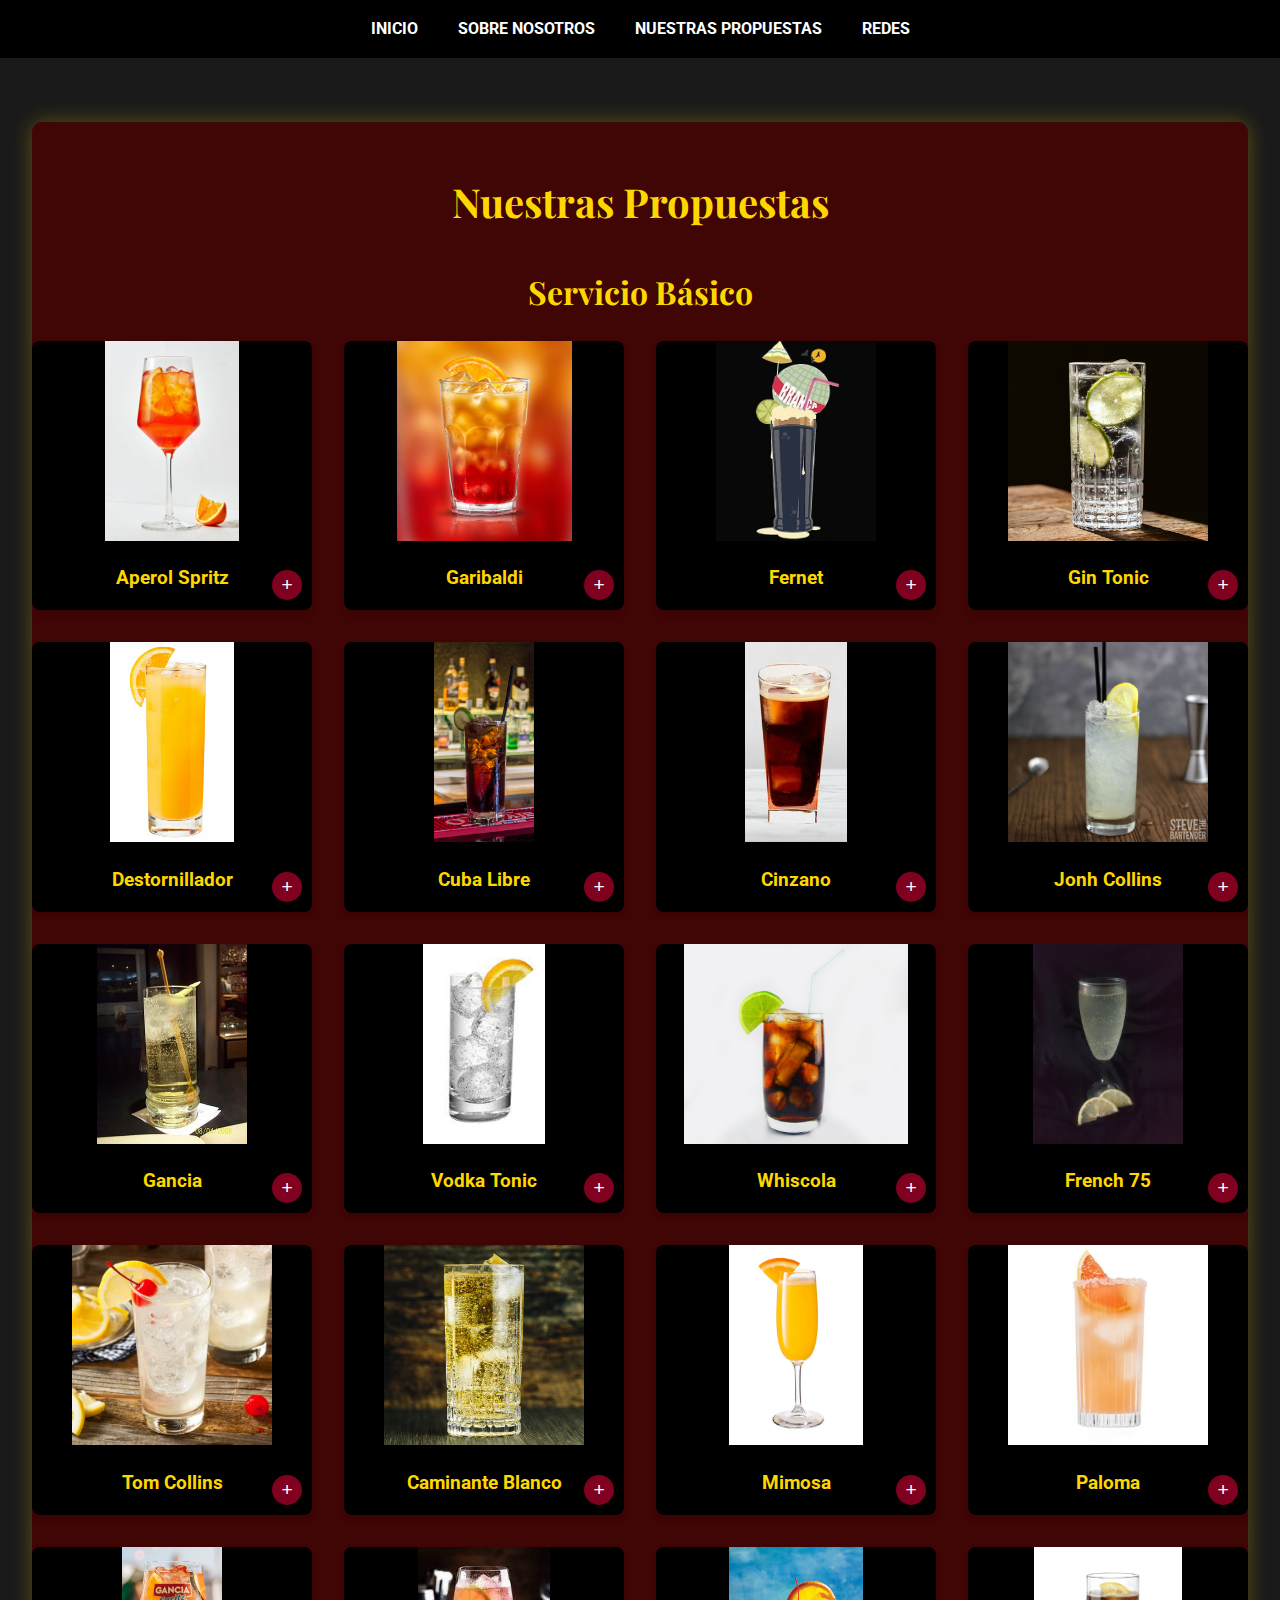
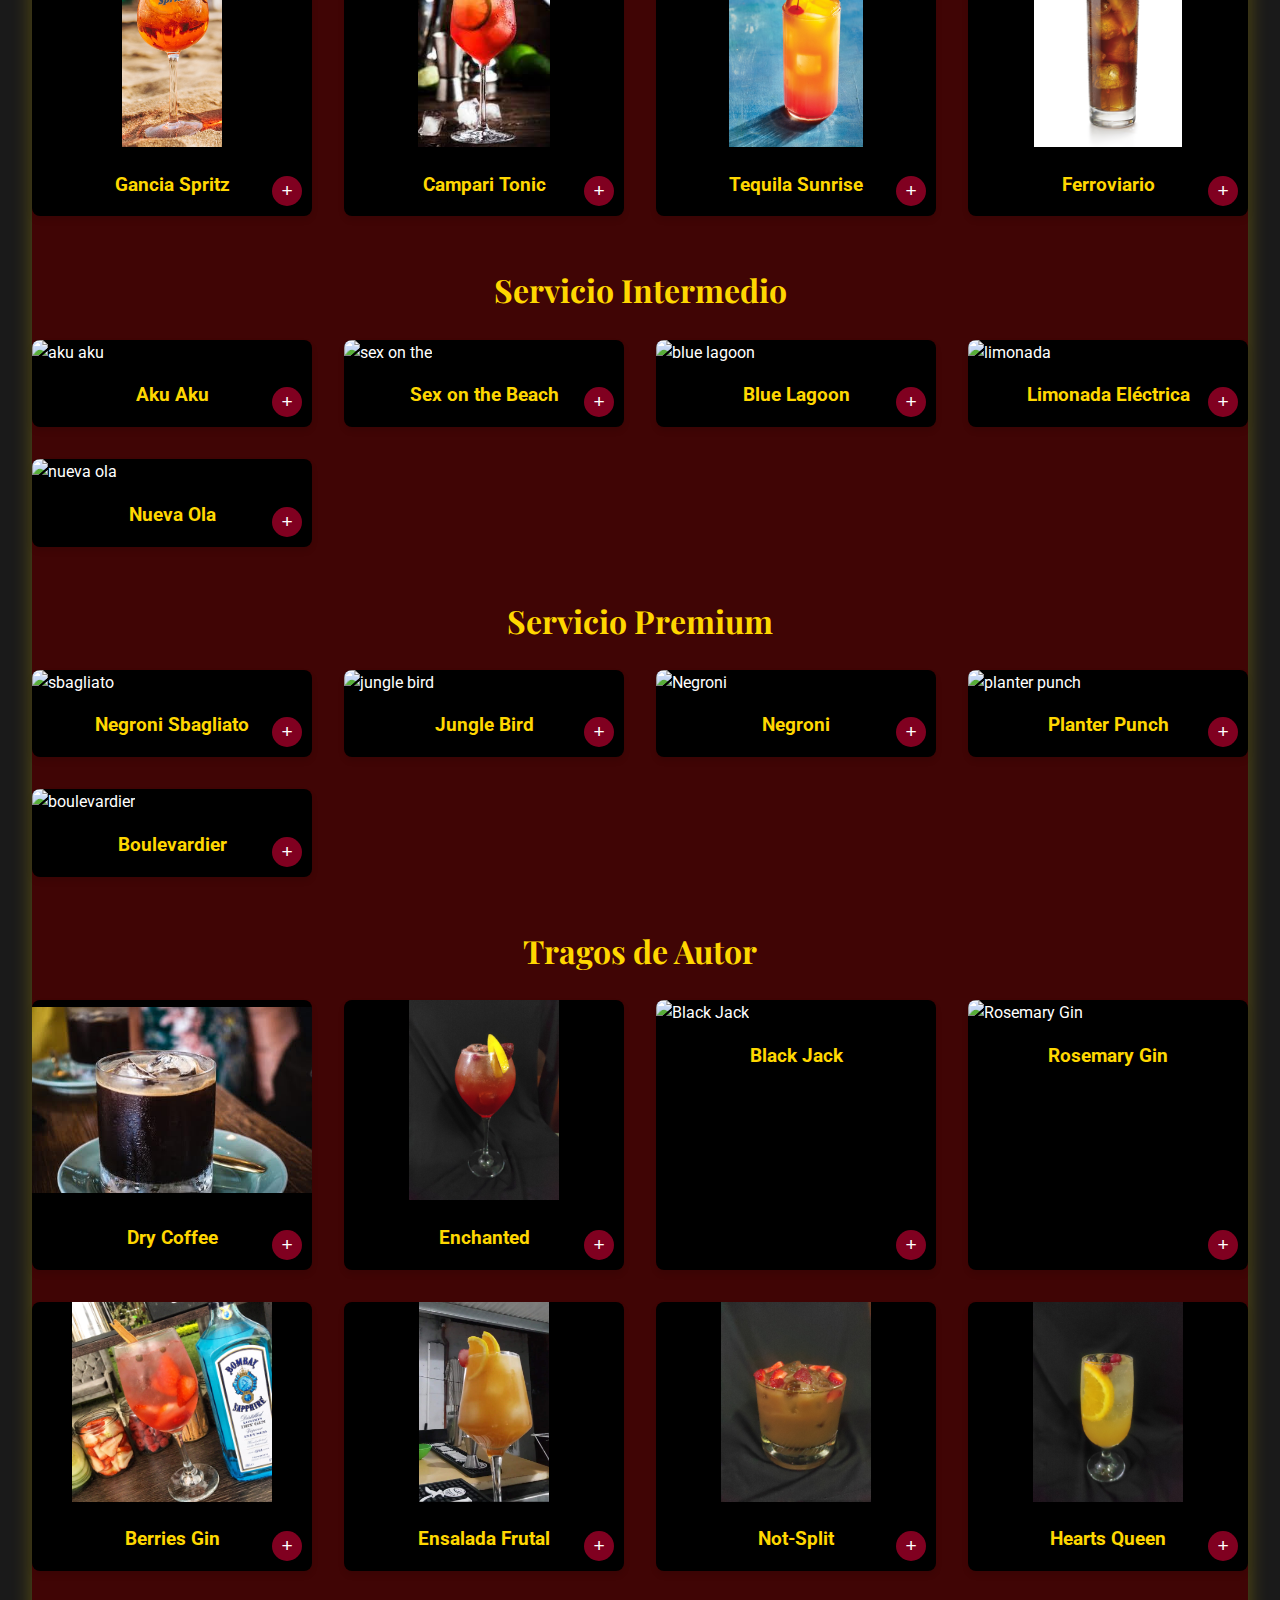
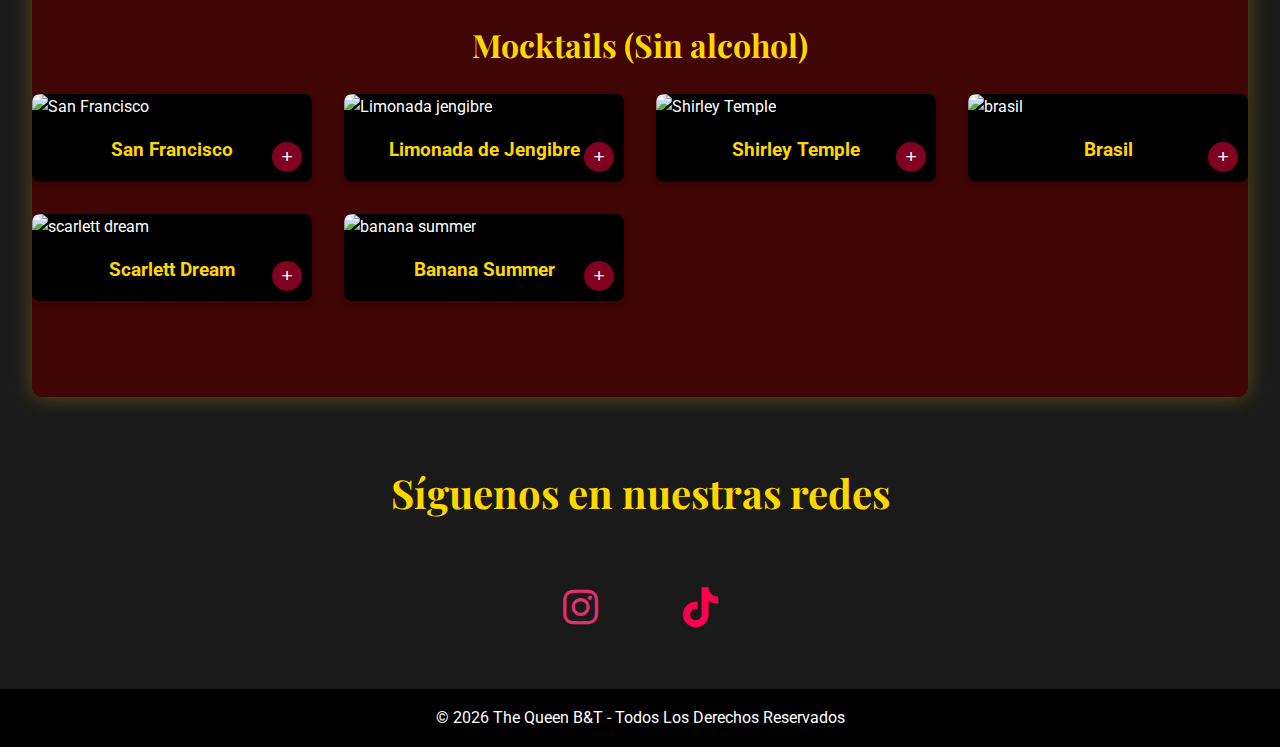
==== NuestasPropuestas.html @ 17801e1c "Add files via upload" ====
<!DOCTYPE html>
<html lang="es">
<head>
    <meta charset="UTF-8">
    <meta name="viewport" content="width=device-width, initial-scale=1.0">
    <title>Nuestras Propuestas - The Queen B&T</title>
    <link rel="icon" type="image/x-icon" href="/Imagenes/LogoCopa.ico">
    <link rel="stylesheet" href="style.css">
    <script src="main.js" defer></script>
    <link rel="stylesheet" href="https://cdnjs.cloudflare.com/ajax/libs/font-awesome/6.4.0/css/all.min.css">
</head>
<body>
    <header class="animate-fade-in">
        <nav>
            <button id="menu-toggle" aria-label="Abrir menú">
                <span></span>
                <span></span>
                <span></span>
            </button>
            <ul id="menu">
                <li><a href="index.html" class="animate-underline">INICIO</a></li>
                <li><a href="index.html#sobrenosotros" class="animate-underline">SOBRE NOSOTROS</a></li>
                <li><a  href="#" class="animate-underline">NUESTRAS PROPUESTAS</a>
                <div class="dropdown">
                    <a  href="#basico" class="animate-underline">BÁSICO</a>
                    <a  href="#intermedio" class="animate-underline">INTERMEDIO</a>
                    <a href="#premium" class="animate-underline">PREMIUM</a>
                    <a href="#autor" class="animate-underline">DE AUTOR</a>
                    <a href="#mocktails" class="animate-underline">MOCKTAILS</a>
                </div>
                </li>
                <li><a href="#redes" class="animate-underline">REDES</a></li>
            </ul>
        </nav>
    </header>

    <main>
        <section id="nuestraspropuestas" class="animate-fade-in">
            <h1 class="section-title" id="basico">Nuestras Propuestas</h1>
            
            <div class="menu-section" >
                <h2 class="menu-title">Servicio Básico</h2>
                <div class="cocktails-grid">
                    <div class="cocktail animate-card">
                        <img src="./Imagenes/basico/AperolSpritz.jpg" alt="Aperol Spritz">
                        <h3>Aperol Spritz</h3>
                        <button class="toggle-info" aria-label="Ver ingredientes">+</button>
                        <div class="cocktail-info">
                            <p>Aperol, Espumante y Soda</p>
                        </div>
                    </div>
                    <div class="cocktail animate-card">
                        <img src="./Imagenes/basico/garibaldi.jpg" alt="garibaldi">
                        <h3>Garibaldi</h3>
                        <button class="toggle-info" aria-label="Ver ingredientes">+</button>
                        <div class="cocktail-info">
                            <p>Campari y Jugo de Naranja</p>
                        </div>
                    </div>
                    <div class="cocktail animate-card">
                        <img src="./Imagenes/basico/Fernet.jpg" alt="Fernet">
                        <h3>Fernet</h3>
                        <button class="toggle-info" aria-label="Ver ingredientes">+</button>
                        <div class="cocktail-info">
                            <p>Fernet Branca y Coca Cola</p>
                        </div>
                    </div>
                    <div class="cocktail animate-card">
                        <img src="./Imagenes/basico/Gin Tonic.jpg" alt="Gin Tonic">
                        <h3>Gin Tonic</h3>
                        <button class="toggle-info" aria-label="Ver ingredientes">+</button>
                        <div class="cocktail-info">
                            <p>Gin y Agua Tónica</p>
                        </div>
                    </div>
                    <div class="cocktail animate-card">
                        <img src="./Imagenes/basico/destornillador.jpg" alt="destornillador">
                        <h3>Destornillador</h3>
                        <button class="toggle-info" aria-label="Ver ingredientes">+</button>
                        <div class="cocktail-info">
                            <p>Vodka y Jugo de Naranja</p>
                        </div>
                    </div>
                    <div class="cocktail animate-card">
                        <img src="./Imagenes/basico/Cuba libre.jpg" alt="cuba libe">
                        <h3>Cuba Libre</h3>
                        <button class="toggle-info" aria-label="Ver ingredientes">+</button>
                        <div class="cocktail-info">
                            <p>Ron, Jugo de Limón y Coca Cola</p>
                        </div>
                    </div>
                    <div class="cocktail animate-card">
                        <img src="./Imagenes/basico/Cinzano.jpg" alt="Cinzano">
                        <h3>Cinzano</h3>
                        <button class="toggle-info" aria-label="Ver ingredientes">+</button>
                        <div class="cocktail-info">
                            <p>Cinzano Rosso y Gaseosa de Pomelo</p>
                        </div>
                    </div>
                    <div class="cocktail animate-card">
                        <img src="./Imagenes/basico/Jonh collins.jpg" alt="Jonh collins">
                        <h3>Jonh Collins</h3>
                        <button class="toggle-info" aria-label="Ver ingredientes">+</button>
                        <div class="cocktail-info">
                            <p>Whisky, Jugo de Limón, Almíbar y Soda</p>
                        </div>
                    </div>
                    <div class="cocktail animate-card">
                        <img src="./Imagenes/basico/Gancia.jpg" alt="Gancia">
                        <h3>Gancia</h3>
                        <button class="toggle-info" aria-label="Ver ingredientes">+</button>
                        <div class="cocktail-info">
                            <p>Gancia y Sprite</p>
                        </div>
                    </div>
                    <div class="cocktail animate-card">
                        <img src="./Imagenes/basico/Vodka tonic.jpeg" alt="vodka tonic">
                        <h3>Vodka Tonic</h3>
                        <button class="toggle-info" aria-label="Ver ingredientes">+</button>
                        <div class="cocktail-info">
                            <p>Vodka y Agua Tónica</p>
                        </div>
                    </div>
                    <div class="cocktail animate-card">
                        <img src="./Imagenes/basico/Whiscola.jpg" alt="whiscola">
                        <h3>Whiscola</h3>
                        <button class="toggle-info" aria-label="Ver ingredientes">+</button>
                        <div class="cocktail-info">
                            <p>Whisky y Coca Cola</p>
                        </div>
                    </div>
                    <div class="cocktail animate-card">
                        <img src="./Imagenes/basico/French 75.jpg" alt="French 75">
                        <h3>French 75</h3>
                        <button class="toggle-info" aria-label="Ver ingredientes">+</button>
                        <div class="cocktail-info">
                            <p>Gin, Jugo de Limón, Almíbar y Vino Espumante</p>
                        </div>
                    </div>
                    <div class="cocktail animate-card">
                        <img src="./Imagenes/basico/Tom Collins.jpg" alt="tom collins">
                        <h3>Tom Collins</h3>
                        <button class="toggle-info" aria-label="Ver ingredientes">+</button>
                        <div class="cocktail-info">
                            <p>Gin, Jugo de Limón, Almíbar y Soda</p>
                        </div>
                    </div>
                    <div class="cocktail animate-card">
                        <img src="./Imagenes/basico/caminante blanco.jpg" alt="caminante blanco">
                        <h3>Caminante Blanco</h3>
                        <button class="toggle-info" aria-label="Ver ingredientes">+</button>
                        <div class="cocktail-info">
                            <p>Whisky y Soda</p>
                        </div>
                    </div>
                    <div class="cocktail animate-card">
                        <img src="./Imagenes/basico/mimosa.jpg" alt="mimosa">
                        <h3>Mimosa</h3>
                        <button class="toggle-info" aria-label="Ver ingredientes">+</button>
                        <div class="cocktail-info">
                            <p>Vino Espumante y Jugo de Naranja</p>
                        </div>
                    </div>
                    <div class="cocktail animate-card">
                        <img src="./Imagenes/basico/paloma.jpg" alt="paloma">
                        <h3>Paloma</h3>
                        <button class="toggle-info" aria-label="Ver ingredientes">+</button>
                        <div class="cocktail-info">
                            <p>Tequila y Gaseosa de Pomelo</p>
                        </div>
                    </div>
                    <div class="cocktail animate-card">
                        <img src="./Imagenes/basico/Gancia_Spritz.jpg" alt="gancia Spritz">
                        <h3>Gancia Spritz</h3>
                        <button class="toggle-info" aria-label="Ver ingredientes">+</button>
                        <div class="cocktail-info">
                            <p>Gancia Spritz, Vino Espumante y Soda</p>
                        </div>
                    </div>
                    <div class="cocktail animate-card">
                        <img src="./Imagenes/basico/campari tonic.jpeg" alt="campari tonic">
                        <h3>Campari Tonic</h3>
                        <button class="toggle-info" aria-label="Ver ingredientes">+</button>
                        <div class="cocktail-info">
                            <p>Campari y Agua Tónica</p>
                        </div>
                    </div>
                    <div class="cocktail animate-card">
                        <img src="./Imagenes/basico/tequila sunrise.jpg" alt="tequila sunrise">
                        <h3>Tequila Sunrise</h3>
                        <button class="toggle-info" aria-label="Ver ingredientes">+</button>
                        <div class="cocktail-info">
                            <p>Tequila, Jugo de Naranja y Granadina</p>
                        </div>
                    </div>
                    <div class="cocktail animate-card" id="intermedio">
                        <img src="./Imagenes/basico/ferroviario.png" alt="ferroviario">
                        <h3>Ferroviario</h3>
                        <button class="toggle-info" aria-label="Ver ingredientes">+</button>
                        <div class="cocktail-info">
                            <p>Vermouth Rosso, Fernet y Soda</p>
                        </div>
                    </div>
                </div>
            </div>

            <div class="menu-section" >
                <h2 class="menu-title">Servicio Intermedio</h2>
                <div class="cocktails-grid">
                    <div class="cocktail animate-card">
                        <img src="./Imagenes/intermedio/aku aku.png" alt="aku aku">
                        <h3>Aku Aku</h3>
                        <button class="toggle-info" aria-label="Ver ingredientes">+</button>
                        <div class="cocktail-info">
                            <p>Ron, Licor de Durazno, Jugo de Ananá, Jugo de Limón y Almíbar</p>
                        </div>
                    </div>
                    <div class="cocktail animate-card">
                        <img src="./Imagenes/intermedio/sex on the.jpg" alt="sex on the">
                        <h3>Sex on the Beach</h3>
                        <button class="toggle-info" aria-label="Ver ingredientes">+</button>
                        <div class="cocktail-info">
                            <p>Vodka, Licor de Durazno, Jugo de Naranja y Granadina</p>
                        </div>
                    </div>
                    <div class="cocktail animate-card">
                        <img src="./Imagenes/intermedio/blue lagoon.jpg" alt="blue lagoon">
                        <h3>Blue Lagoon</h3>
                        <button class="toggle-info" aria-label="Ver ingredientes">+</button>
                        <div class="cocktail-info">
                            <p>Vodka, Blue Curazao, Jugo de Limón y Sprite</p>
                        </div>
                    </div>
                    <div class="cocktail animate-card">
                        <img src="./Imagenes/intermedio/limonada eléctrica.jpg" alt="limonada">
                        <h3>Limonada Eléctrica</h3>
                        <button class="toggle-info" aria-label="Ver ingredientes">+</button>
                        <div class="cocktail-info">
                            <p>Vodka, Blue Curazao, Jugo de Limón, Almíbar y Soda</p>
                        </div>
                    </div>
                    <div class="cocktail animate-card" id="premium">
                        <img src="./Imagenes/intermedio/Nueva Ola.png" alt="nueva ola">
                        <h3>Nueva Ola</h3>
                        <button class="toggle-info" aria-label="Ver ingredientes">+</button>
                        <div class="cocktail-info">
                            <p>Gin, Blue Curazao, Jugo de Limón y Jugo de Ananá</p>
                        </div>
                    </div>
                </div>
            </div>

            <div class="menu-section">
                <h2 class="menu-title">Servicio Premium</h2>
                <div class="cocktails-grid">
                    <div class="cocktail animate-card">
                        <img src="./Imagenes/premium/sbagliato.jpeg" alt="sbagliato">
                        <h3>Negroni Sbagliato</h3>
                        <button class="toggle-info" aria-label="Ver ingredientes">+</button>
                        <div class="cocktail-info">
                            <p>Vino Espumante, Vermouth Rosso y Campari</p>
                        </div>
                    </div>
                    <div class="cocktail animate-card">
                        <img src="./Imagenes/premium/jungle bird.png" alt="jungle bird">
                        <h3>Jungle Bird</h3>
                        <button class="toggle-info" aria-label="Ver ingredientes">+</button>
                        <div class="cocktail-info">
                            <p>Ron, Campari, Jugo de Ananá, Jugo de Limón y Almíbar</p>
                        </div>
                    </div>
                    <div class="cocktail animate-card">
                        <img src="./Imagenes/premium/Negroni.jpg" alt="Negroni">
                        <h3>Negroni</h3>
                        <button class="toggle-info" aria-label="Ver ingredientes">+</button>
                        <div class="cocktail-info">
                            <p>Gin, Campari y Vermouth Rosso</p>
                        </div>
                    </div>
                    <div class="cocktail animate-card">
                        <img src="./Imagenes/premium/planter plunch.png" alt="planter punch">
                        <h3>Planter Punch</h3>
                        <button class="toggle-info" aria-label="Ver ingredientes">+</button>
                        <div class="cocktail-info">
                            <p>Ron, Jugo de Naranja, Jugo de Ananá, Jugo de Limón y Granadina</p>
                        </div>
                    </div>
                    <div class="cocktail animate-card" id="autor">
                        <img src="./Imagenes/premium/boulevardier.jpeg" alt="boulevardier">
                        <h3>Boulevardier</h3>
                        <button class="toggle-info" aria-label="Ver ingredientes">+</button>
                        <div class="cocktail-info">
                            <p>Whisky, Campari y Vermouth Rosso</p>
                        </div>
                    </div>
                </div>
            </div>

            <div class="menu-section">
                <h2 class="menu-title">Tragos de Autor</h2>
                <div class="cocktails-grid">
                    <div class="cocktail animate-card">
                        <img src="./Imagenes/De Autor/Dry Coffee.jpg" alt="dry Coffee">
                        <h3>Dry Coffee</h3>
                        <button class="toggle-info" aria-label="Ver ingredientes">+</button>
                        <div class="cocktail-info">
                            <p>Espresso, Licor de Frutos Secos y Almíbar</p>
                        </div>
                    </div>
                    <div class="cocktail animate-card">
                        <img src="./Imagenes/De Autor/Enchanted.jpg" alt="Enchanted">
                        <h3>Enchanted</h3>
                        <button class="toggle-info" aria-label="Ver ingredientes">+</button>
                        <div class="cocktail-info">
                            <p>Licor de Frutos Rojos, Aperol, Vermouth Dry, Jugo de Limón, Granadina y Gaseosa de Pomelo</p>
                        </div>
                    </div>
                    <div class="cocktail animate-card">
                        <img src="./Imagenes/De Autor/Black Jack.JPG" alt="Black Jack">
                        <h3>Black Jack</h3>
                        <button class="toggle-info" aria-label="Ver ingredientes">+</button>
                        <div class="cocktail-info">
                            <p>Whisky, Cynar 70, Vermouth Rosso, Jugo de Naranja, Almíbar de Mora y Coca Cola</p>
                        </div>
                    </div>
                    <div class="cocktail animate-card">
                        <img src="./Imagenes/De Autor/Rosemary Gin.JPG" alt="Rosemary Gin">
                        <h3>Rosemary Gin</h3>
                        <button class="toggle-info" aria-label="Ver ingredientes">+</button>
                        <div class="cocktail-info">
                            <p>Gin, Almíbar de Romero, Jugo de Limón y Agua Tónica</p>

                        </div>
                    </div>
                    <div class="cocktail animate-card">
                        <img src="./Imagenes/De Autor/Berries Gin.jpg" alt="Berries Gin">
                        <h3>Berries Gin</h3>
                        <button class="toggle-info" aria-label="Ver ingredientes">+</button>
                        <div class="cocktail-info">
                            <p>Gin, Almíbar de Frutos Rojos, Té Rojo y Agua Tónica</p>
                        </div>
                    </div>
                    <div class="cocktail animate-card">
                        <img src="./Imagenes/De Autor/Ensalada Frutal.jpg" alt="Ensalada Frutal">
                        <h3>Ensalada Frutal</h3>
                        <button class="toggle-info" aria-label="Ver ingredientes">+</button>
                        <div class="cocktail-info">
                            <p>Licor de Banana, Licor de Durazno, Licor de Manzana, Jugo de Naranja y Jalea de Frutilla</p>
                        </div>
                    </div>
                    <div class="cocktail animate-card">
                        <img src="./Imagenes/De Autor/Not-Split.jpg" alt="Not-Split">
                        <h3>Not-Split</h3>
                        <button class="toggle-info" aria-label="Ver ingredientes">+</button>
                        <div class="cocktail-info">
                            <p>Licor de Banana, Licor de Dulce de Leche, Licor de Chocolate y Almíbar de Frutila</p>
                        </div>
                    </div>
                    <div class="cocktail animate-card" id="mocktails">
                        <img src="./Imagenes/De Autor/Hearts Queen.jpg" alt="Hearts queen">
                        <h3>Hearts Queen</h3>
                        <button class="toggle-info" aria-label="Ver ingredientes">+</button>
                        <div class="cocktail-info">
                            <p>Vodka Berries, Vino Espumante, Jugo de Naranja y Almíbar de Frutos Rojos</p>
                        </div>
                    </div>
                </div>
            </div>

            <div class="menu-section">
                <h2 class="menu-title">Mocktails (Sin alcohol)</h2>
                <div class="cocktails-grid">
                    <div class="cocktail animate-card">
                        <img src="./Imagenes/mocktails/San Francisco.jpeg" alt="San Francisco">
                        <h3>San Francisco</h3>
                        <button class="toggle-info" aria-label="Ver ingredientes">+</button>
                        <div class="cocktail-info">
                            <p>Jugo de Ananá, Jugo de Naranja, Jugo  de Limón y Granadina</p>

                        </div>
                    </div>
                    <div class="cocktail animate-card">
                        <img src="./Imagenes/mocktails/Limonada.jpg" alt="Limonada jengibre">
                        <h3>Limonada de Jengibre</h3>
                        <button class="toggle-info" aria-label="Ver ingredientes">+</button>
                        <div class="cocktail-info">
                            <p>Jugo de Limón, Almíbar de Jengibre y Agua</p>
                        </div>
                    </div>
                    <div class="cocktail animate-card">
                        <img src="./Imagenes/mocktails/Shirley Temple.jpg" alt="Shirley Temple">
                        <h3>Shirley Temple</h3>
                        <button class="toggle-info" aria-label="Ver ingredientes">+</button>
                        <div class="cocktail-info">
                            <p>Sprite y Granadina</p>
                        </div>
                    </div>
                    <div class="cocktail animate-card">
                        <img src="./Imagenes/mocktails/brasil.jpg" alt="brasil">
                        <h3>Brasil</h3>
                        <button class="toggle-info" aria-label="Ver ingredientes">+</button>
                        <div class="cocktail-info">
                            <p>Jugo de Pomelo, Almíbar de Frutila y Sprite</p>
                        </div>
                    </div>
                    <div class="cocktail animate-card">
                        <img src="./Imagenes/mocktails/scarlett dream.jpg" alt="scarlett dream">
                        <h3>Scarlett Dream</h3>
                        <button class="toggle-info" aria-label="Ver ingredientes">+</button>
                        <div class="cocktail-info">
                            <p>Jugo de Limón, Almíbar de Mora y Soda</p>
                        </div>
                    </div>
                    <div class="cocktail animate-card">
                        <img src="./Imagenes/mocktails/banana summer.jpg" alt="banana summer">
                        <h3>Banana Summer</h3>
                        <button class="toggle-info" aria-label="Ver ingredientes">+</button>
                        <div class="cocktail-info">
                            <p>Batido de Banana, Dulce de Leche, Jugo de Limón y Jugo de Ananá</p>
                        </div>
                    </div>
                </div>
            </div>
        </section>
    </main>

    <section id="redes" class="animate-fade-in">
        <h2 class="section-title">Síguenos en nuestras redes</h2>
        <div class="social-media">
            <a href="https://www.instagram.com/thequeen.casilda" style="--color: #E1306C">
                <i class="fa-brands fa-instagram"></i>
            </a>
            <a href="https://www.tiktok.com/@brianruizmoreno" style="--color: #FF0050">
                <i class="fa-brands fa-tiktok"></i>
            </a>
        </div>
    </section>

    <footer class="animate-fade-in">
        <p>&copy; <span id="current-year"></span> The Queen B&T - Todos Los Derechos Reservados</p>
    </footer>
</body>
</html>
---- style.css ----
@import url('https://fonts.googleapis.com/css2?family=Playfair+Display:wght@400;700&family=Roboto:wght@300;400;700&display=swap');
@import url(https://use.fontawesome.com/releases/v6.4.2/css/all.css);
:root {
    --primary-color: #000000;
    --secondary-color: #800020;
    --accent-color: #FFD700;
    --text-color: #FFFFFF;
    --background-color: #1A1A1A;
}

* {
    margin: 0;
    padding: 0;
    box-sizing: border-box;
}

body {
    font-family: 'Roboto', sans-serif;
    line-height: 1.6;
    color: var(--text-color);
    background-color: var(--background-color);
}

header {
    background-color: var(--primary-color);
    color: var(--text-color);
    padding: 1rem;
    display: flex;
    justify-content: space-between;
    align-items: center;
    position: sticky;
    top: 0;
    z-index: 1000;
}

.logo img {
    width: 100px;
    height: auto;
}

nav {
    display: flex;
    justify-content: center;
    width: 100%;
}

nav ul {
    list-style-type: none;
    display: flex;
    justify-content: center;
}

nav ul li {
    margin: 0 20px;
}

nav ul li a {
    color: var(--text-color);
    text-decoration: none;
    font-size: 1rem;
    font-weight: bold;
    transition: color 0.3s ease;
}

nav ul li a:hover {
    color: var(--accent-color);
}

.dropdown {
    display: flex;
    flex-direction: row;
    position:fixed;
    background-color: #1A1A1A;
    min-width: 160px;
    box-shadow: 0px 8px 16px 0px rgba(0,0,0,0.2);
    z-index: 1;
    opacity: 0;
    visibility: hidden;
    transition: all 0.3s ease;
}

nav ul li:hover .dropdown {
    opacity: 1;
    visibility: visible;
}

.dropdown a {
    color: #FFD700;
    padding: 12px 16px;
    text-decoration: none;
    display: block;
    transition: background-color 0.3s ease;
}

.dropdown a:hover {
    background-color: #333;
}

@media (max-width: 768px) {
    .dropdown {
        position: static;
        flex-direction: column;
        display: none;
        width: 100%;
    }

    nav ul li:hover .dropdown {
        display: flex;
    }
}

#menu-toggle {
    display: none;
}

main {
    padding: 2rem;
}

.section-title {
    font-family: 'Playfair Display', serif;
    font-size: 2.5rem;
    color: var(--accent-color);
    text-align: center;
    margin-bottom: 2rem;
}

.hero {
    text-align: center;
    padding: 8rem 0;
    background-image: linear-gradient(rgba(0, 0, 0, 0.5), rgba(0, 0, 0, 0.5)), url('path-to-your-hero-image.jpg');
    background-size: cover;
    background-position: center;
    color: var(--text-color);
    position: relative;
    overflow: hidden;
}

.hero::before {
    content: '';
    position: absolute;
    top: 0;
    left: 0;
    right: 0;
    bottom: 0;
    background: radial-gradient(circle, rgba(255,215,0,0.2) 0%, rgba(0,0,0,0) 70%);
    animation: pulse 4s infinite;
}

.hero-content {
    position: relative;
    z-index: 1;
}

.hero h1 {
    font-family: 'Playfair Display', serif;
    font-size: 4rem;
    margin-bottom: 1rem;
    text-shadow: 2px 2px 4px rgba(0, 0, 0, 0.5);
}

.hero-subtitle {
    font-size: 1.5rem;
    margin-bottom: 2rem;
}

.wrapper {
    display: flex;
    justify-content: center;
  }
  
  .cta {
    display: inline-flex;
    align-items: center;
    padding: 10px 20px;
    font-size: 18px;
    text-decoration: none;
    color: white;
    background: #000000;
    transition: 0.3s;
    box-shadow: 6px 6px 0 #FFD700;
    transform: skewX(-15deg);
    max-width: 100%;
    white-space: nowrap;
    overflow: hidden;
    text-overflow: ellipsis;
}

@media (max-width: 768px) {
    .cta {
        font-size: 18px;
        padding: 8px 16px;
    }
}

@media (max-width: 480px) {
    .cta {
        font-size: 13px;
        padding: 6px 12px;
        transform: none;
    }
}
  
  .cta:focus {
     outline: none; 
  }
  
  .cta:hover {
      transition: 0.5s;
      box-shadow: 10px 10px 0 #FFD700;
  }
  
  .cta span:nth-child(2) {
      transition: 0.5s;
      margin-right: 0px;
  }
  
  .cta:hover  span:nth-child(2) {
      transition: 0.5s;
      margin-right: 45px;
  }
  
    span {
      transform: skewX(15deg) 
    }
  
    span:nth-child(2) {
      width: 20px;
      margin-left: 30px;
      position: relative;
      top: 12%;
    }
      
  path.one {
      transition: 0.4s;
      transform: translateX(-60%);
  }
  
  path.two {
      transition: 0.5s;
      transform: translateX(-30%);
  }
  
  .cta:hover path.three {
      animation: color_anim 1s infinite 0.2s;
  }
  
  .cta:hover path.one {
      transform: translateX(0%);
      animation: color_anim 1s infinite 0.6s;
  }
  
  .cta:hover path.two {
      transform: translateX(0%);
      animation: color_anim 1s infinite 0.4s;
  }
  
  /* SVG animations */
  
  @keyframes color_anim {
      0% {
          fill: white;
      }
      50% {
          fill: #FBC638;
      }
      100% {
          fill: white;
      }
  }

.button {
    background: linear-gradient(-30deg, #0b1b3d 50%, #08142b 50%);
  padding: 20px 40px;
  border-radius: 40px;
  margin: 12px;
  display: inline-block;
  -webkit-transform: translate(0%, 0%);
          transform: translate(0%, 0%);
  overflow: hidden;
  color: #d4e0f7;
  font-size: 20px;
  letter-spacing: 2.5px;
  text-align: center;
  text-transform: uppercase;
  text-decoration: none;
  -webkit-box-shadow: 0 20px 50px rgba(0, 0, 0, 0.5);
          box-shadow: 0 20px 50px rgba(0, 0, 0, 0.5);
}

.button::before {
    content: '';
      border-radius: 1000px;
      min-width: calc(300px + 12px);
      min-height: calc(60px + 12px);
      border: 6px solid #00FFCB;
      box-shadow: 0 0 60px rgba(0,255,203,.64);
      position: absolute;
      top: 50%;
      left: 50%;
      transform: translate(-50%, -50%);
      opacity: 0;
      transition: all .3s ease-in-out 0s;
    }
    
    .button:hover, 
    .button:focus {
      color: #313133;
      transform: translateY(-6px);
    }
    
    .button:hover::before, 
    .button:focus::before {
      opacity: 1;
    }
    
    .button::after {
      content: '';
      width: 30px; height: 30px;
      border-radius: 100%;
      border: 6px solid #00FFCB;
      position: absolute;
      z-index: -1;
      top: 50%;
      left: 50%;
      transform: translate(-50%, -50%);
      animation: ring 1.5s infinite;
    }
    
    .button:hover::after, 
    .button:focus::after {
      animation: none;
      display: none;
    }
    
    @keyframes ring {
      0% {
        width: 30px;
        height: 30px;
        opacity: 1;
      }
      100% {
        width: 300px;
        height: 300px;
        opacity: 0;
      }
    }

.about-content {
    display: flex;
    flex-direction: column;
    align-items: center;
}

.about-text {
    max-width: 800px;
    text-align: center;
    margin-bottom: 1rem;
    font-size: 20px;
}

.gallery-container {
    width: 100%;
    overflow: hidden;
}

.gallery {
    display: flex;
    animation: scroll 40s linear infinite;
}

.gallery img {
    width: 25%; 
    border-radius: 5%;
    margin: 0.5rem;
    height: auto;
}

@media (max-width: 768px) {
    .gallery img {
        width: 50%; 
    }
}

@media (max-width: 480px) {
    .gallery img {
        width: 100%; 
    }
}

@keyframes scroll {
    0% {
        transform: translateX(0);
    }
    100% {
        transform: translateX(-100%);
    }
}


#nuestraspropuestas {
    background-color:rgba(70, 2, 2, 0.875);
    padding: 3rem 0;
    margin: 2rem 0;
    border-radius: 10px;
    box-shadow: 0 0 20px rgba(255, 215, 0, 0.3);
}

.propuestas {
    display: flex;
    justify-content: space-around;
    flex-wrap: wrap;
    gap: 2rem;
    margin-top: 2rem;
}

.propuesta {
    background-color: var(--primary-color);
    padding: 2rem;
    border-radius: 8px;
    box-shadow: 0 4px 6px rgba(0, 0, 0, 0.1);
    transition: transform 0.3s ease, box-shadow 0.3s ease;
    width: 300px;
    cursor: pointer;
    position: relative;
    overflow: hidden;
}

.propuesta:hover {
    transform: scale(1.25);
    box-shadow: 0 6px 12px rgba(255, 215, 0, 0.3);
}

.propuesta h3 {
    color: var(--accent-color);
    margin-bottom: 1rem;
    font-size: 1.5rem;
}

.propuesta-details {
    list-style-type: none;
    padding: 0;
}

.propuesta-details li {
    margin-bottom: 0.5rem;
    font-size: 1rem;
}

.nota {
    text-align: center;
    margin-top: 2rem;
    font-size: 1.2rem;
    color: var(--accent-color);
}

.menu-button-container {
    display: flex;
    justify-content: center;
    margin-top: 3rem;
}

.btn {
    display: inline-block;
    background-color: var(--accent-color);
    color: var(--primary-color);
    padding: 1rem 2rem;
    text-decoration: none;
    border-radius: 5px;
    font-weight: bold;
    font-size: 1.2rem;
    transition: background-color 0.3s ease, transform 0.3s ease;
}

.btn:hover {
    background-color: #e5c100;
    transform: scale(1.05);
}
.social-media{
    display: flex;
    justify-content: center;
    margin-top: 2rem;
}
.social-media a {
   margin: 0 10px;
   border-radius: 50%;
   box-sizing: border-box;
   background: #FFFFFF;
   width: 100px;
   height: 100px;
   display: flex;
   justify-content: center;
   align-items: center;
   text-decoration: none;
   transition: 0.5s;
   background: rgba(0, 0, 0, 0);
   color: var(--color);
   font-size: 2.5em;
   --webkit-box-reflect: below 5px linear-gradient(to bottom, rgba(0, 0, 0, 0), rgba(0, 0, 0, 0.4));
}

.social-media a:hover{
    background: var(--color);
    color: #050801;
    box-shadow: 0 0 5px var(--color),
                0 0 10px var(--color),
                0 0 20px var(--color);
}

footer {
    background-color: var(--primary-color);
    color: var(--text-color);
    text-align: center;
    padding: 1rem;
    margin-top: 2rem;
}

/* Animations */
@keyframes fadeIn {
    from { opacity: 0; }
    to { opacity: 1; }
}

@keyframes slideInFromLeft {
    from { transform: translateX(-50px); opacity: 0; }
    to { transform: translateX(0); opacity: 1; }
}

@keyframes slideInFromRight {
    from { transform: translateX(50px); opacity: 0; }
    to { transform: translateX(0); opacity: 1; }
}

@keyframes scaleIn {
    from { transform: scale(0.9); opacity: 0; }
    to { transform: scale(1); opacity: 1; }
}

@keyframes bounce {
    0%, 100% { transform: translateY(0); }
    50% { transform: translateY(-10px); }
}

@keyframes pulse {
    0% { transform: scale(1); opacity: 0.5; }
    50% { transform: scale(1.05); opacity: 1; }
    100% { transform: scale(1); opacity: 0.5; }
}

.animate-fade-in { animation: fadeIn 1s ease-out; }
.animate-slide-left { animation: slideInFromLeft 1s ease-out; }
.animate-slide-right { animation: slideInFromRight 1s ease-out; }
.animate-scale { animation: scaleIn 0.5s ease-out; }
.animate-bounce { animation: bounce 2s infinite; }
.animate-pulse { animation: pulse 2s infinite; }

/* Estilos específicos para NuestasPropuestas.html */
.menu-section {
    margin-bottom: 3rem;
}

.menu-title {
    font-family: 'Playfair Display', serif;
    font-size: 2rem;
    color: var(--accent-color);
    margin-bottom: 1.5rem;
    text-align: center;
}

.cocktails-grid {
    display: grid;
    grid-template-columns: repeat(auto-fit, minmax(250px, 1fr));
    gap: 2rem;
}

.cocktail {
    background-color: var(--primary-color);
    border-radius: 8px;
    overflow: hidden;
    box-shadow: 0 4px 6px rgba(0, 0, 0, 0.1);
    transition: transform 0.3s ease, box-shadow 0.3s ease;
    position: relative;
    align-items: center;
    overflow: hidden;
}

.cocktail:hover {
    transform: translateY(-5px);
    transform: scale(1.1);
    box-shadow: 0 6px 12px rgba(255, 215, 0, 0.3);
}

.cocktail img {
    width: 100%;
    height: 200px;
    object-fit: contain;
    transition: transform 0.3s ease;
}

.cocktail:hover img {
    transform: scale(1.4);
}


.cocktail h3 {
    padding: 1rem;
    text-align: center;
    color: var(--accent-color);
}

.toggle-info {
    position: absolute;
    bottom: 10px;
    right: 10px;
    background-color: var(--secondary-color);
    color: var(--text-color);
    border: none;
    border-radius: 50%;
    width: 30px;
    height: 30px;
    font-size: 1.2rem;
    cursor: pointer;
    transition: background-color 0.3s ease;
}

.toggle-info:hover {
    background-color: var(--accent-color);
    color: var(--primary-color);
}

.cocktail-info {
    display: none;
    padding: 1rem;
    background-color: rgba(0, 0, 0, 0.8);
    color: var(--text-color);
    position: absolute;
    bottom: 0;
    left: 0;
    right: 0;
}

@media screen and (max-width: 768px) {
    #menu-toggle {
        display: block;
        background: none;
        border: none;
        color: var(--text-color);
        font-size: 1.5rem;
        cursor: pointer;
    }

    #menu-toggle span {
        display: block;
        width: 25px;
        height: 3px;
        background-color: var(--text-color);
        margin: 5px 0;
        transition: 0.3s;
    }

    nav ul {
        display: none;
        flex-direction: column;
        position: absolute;
        top: 60px;
        left: 0;
        right: 0;
        background-color: var(--primary-color);
        padding: 1rem;
    }

    nav ul.show {
        display: flex;
    }

    nav ul li {
        margin: 10px 0;
    }

    .hero h1 {
        font-size: 2.5rem;
    }

    .hero-subtitle {
        font-size: 1.2rem;
    }

    .section-title {
        font-size: 2rem;
    }

    .propuesta {
        width: 100%;
    }

    .cocktails-grid {
        grid-template-columns: 1fr;
    }
}
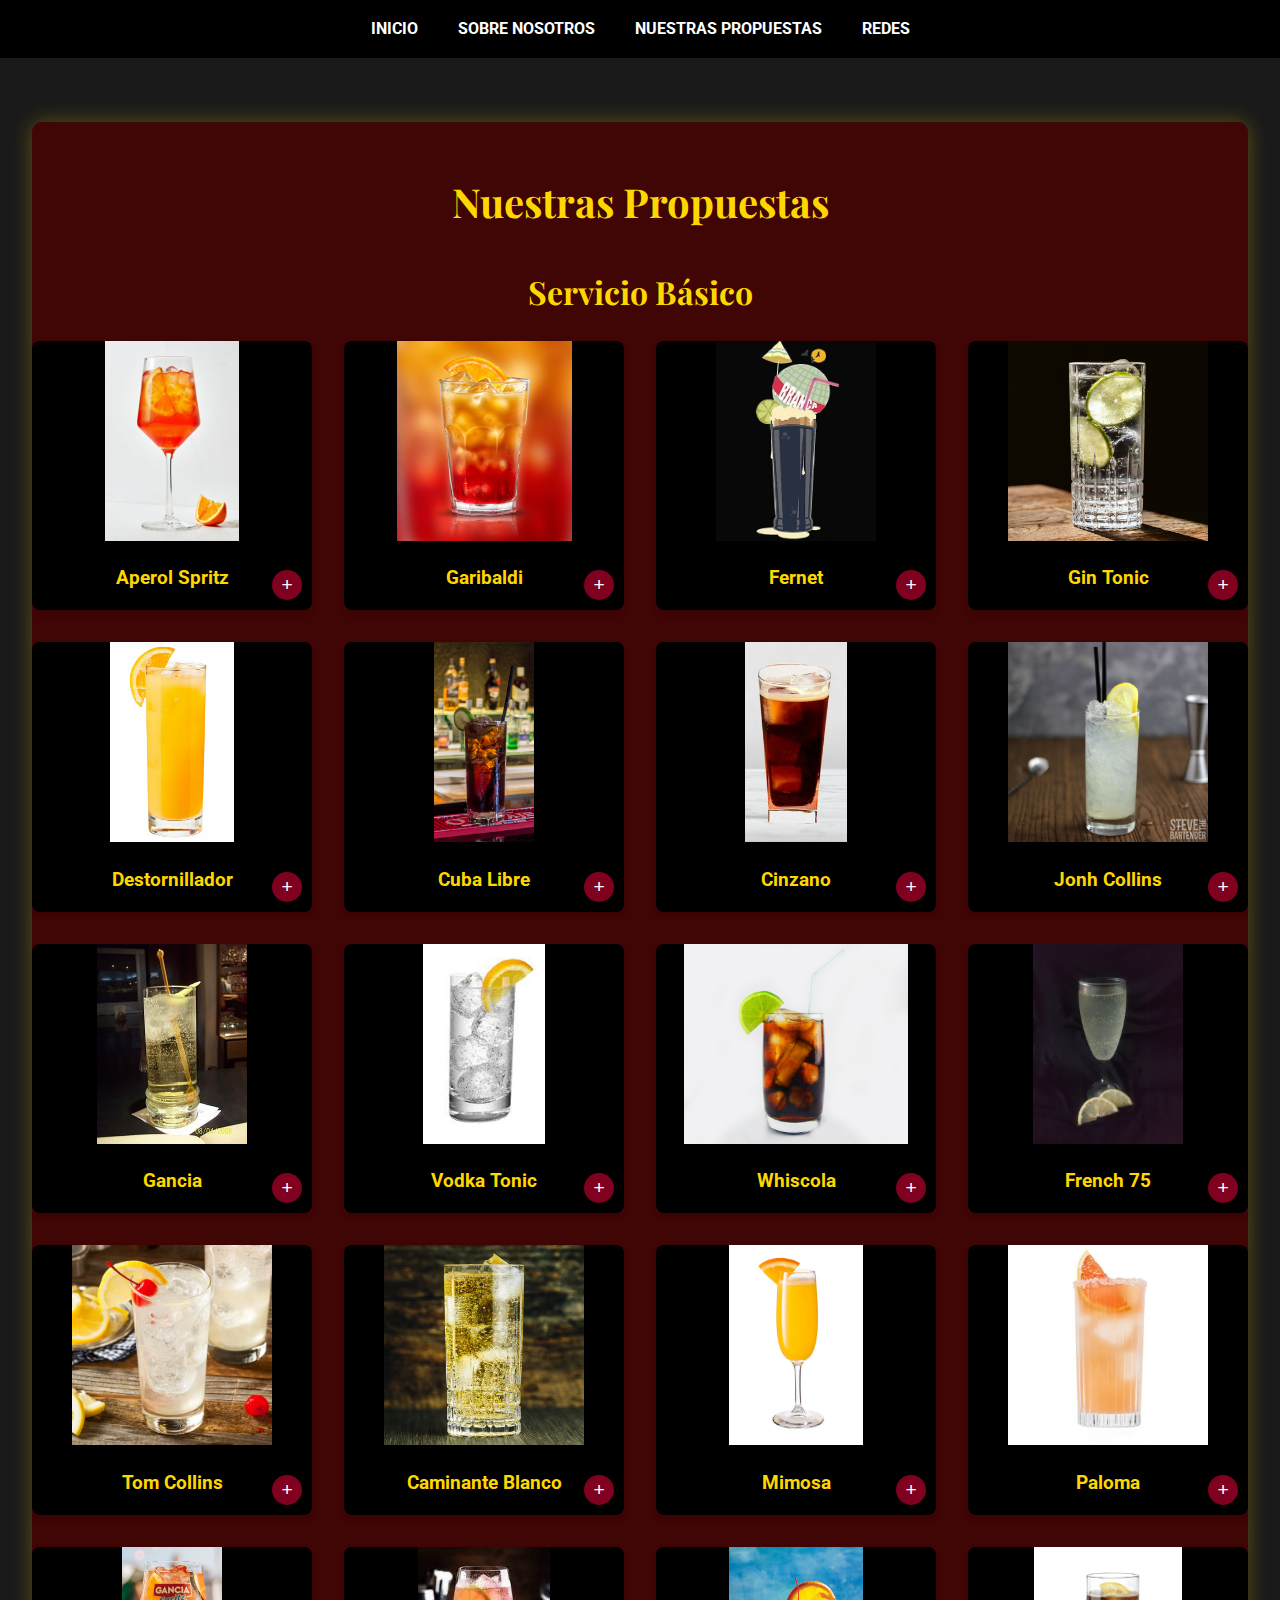
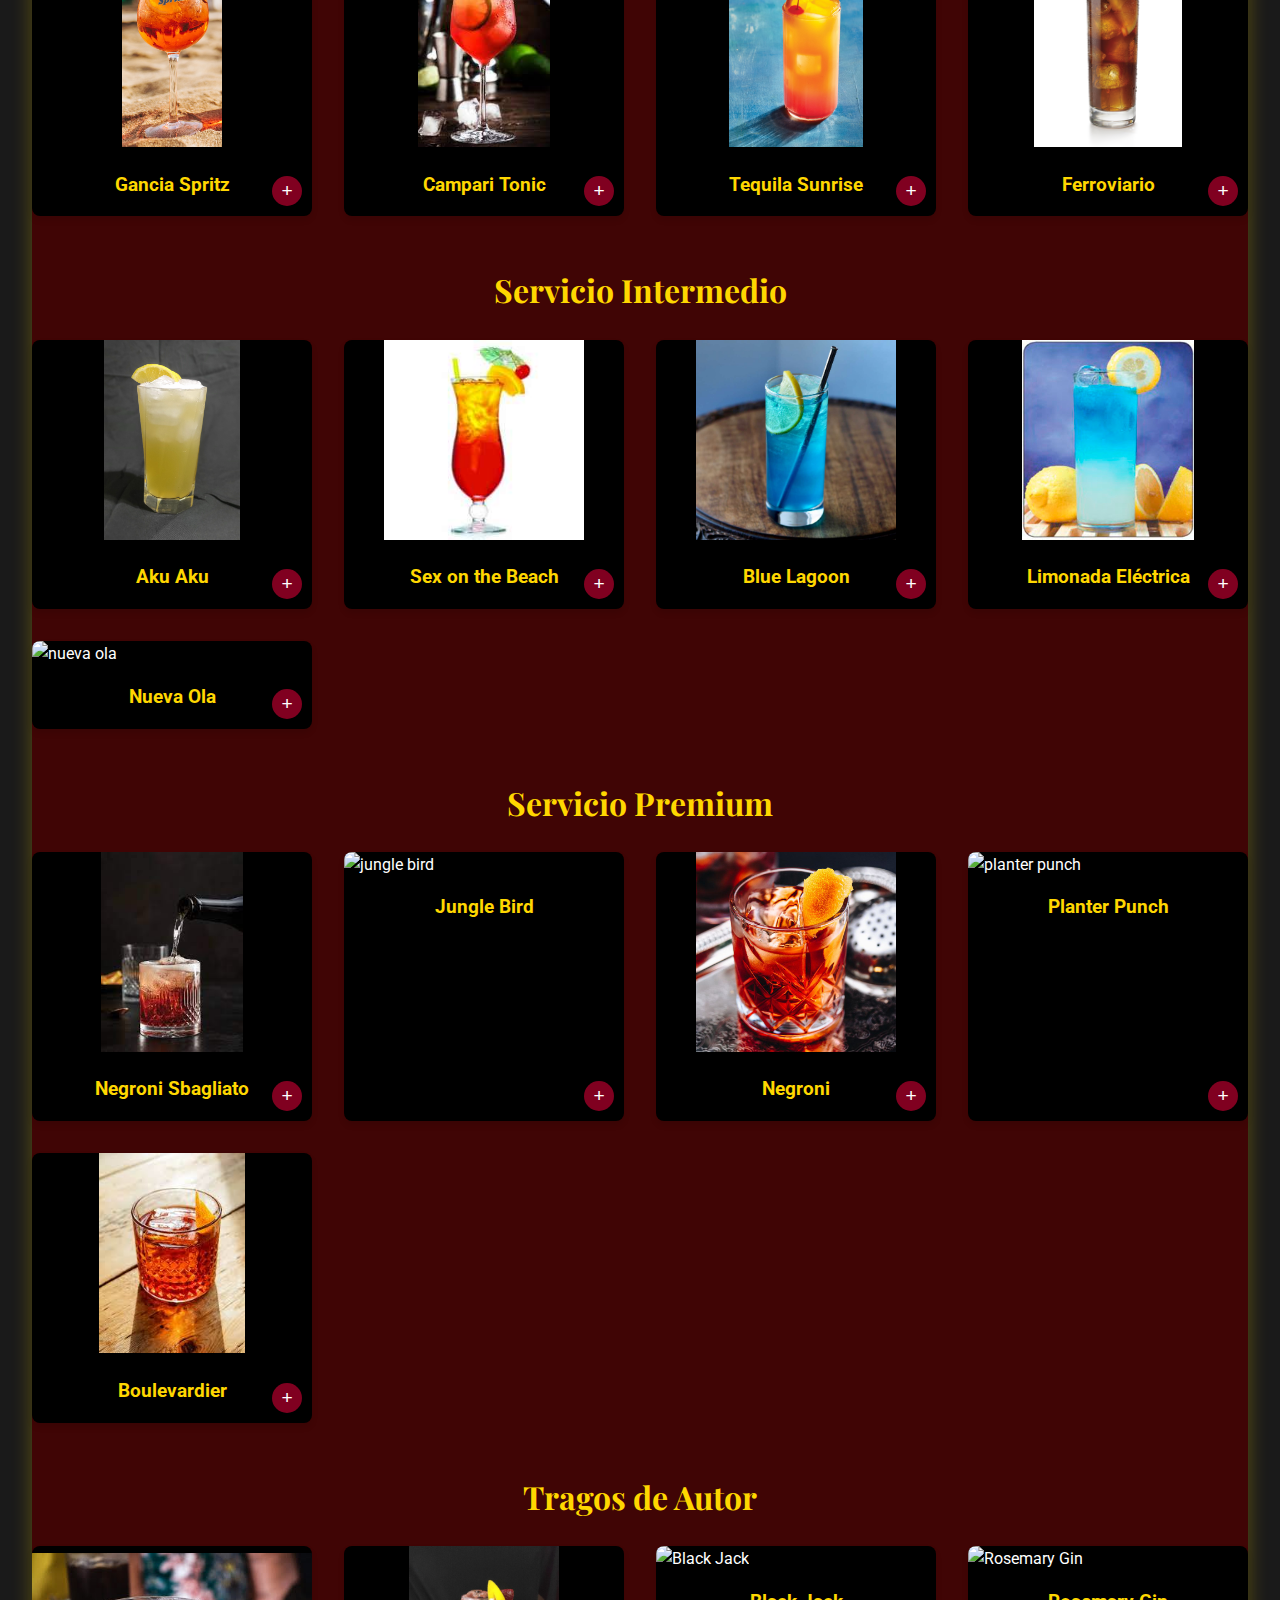
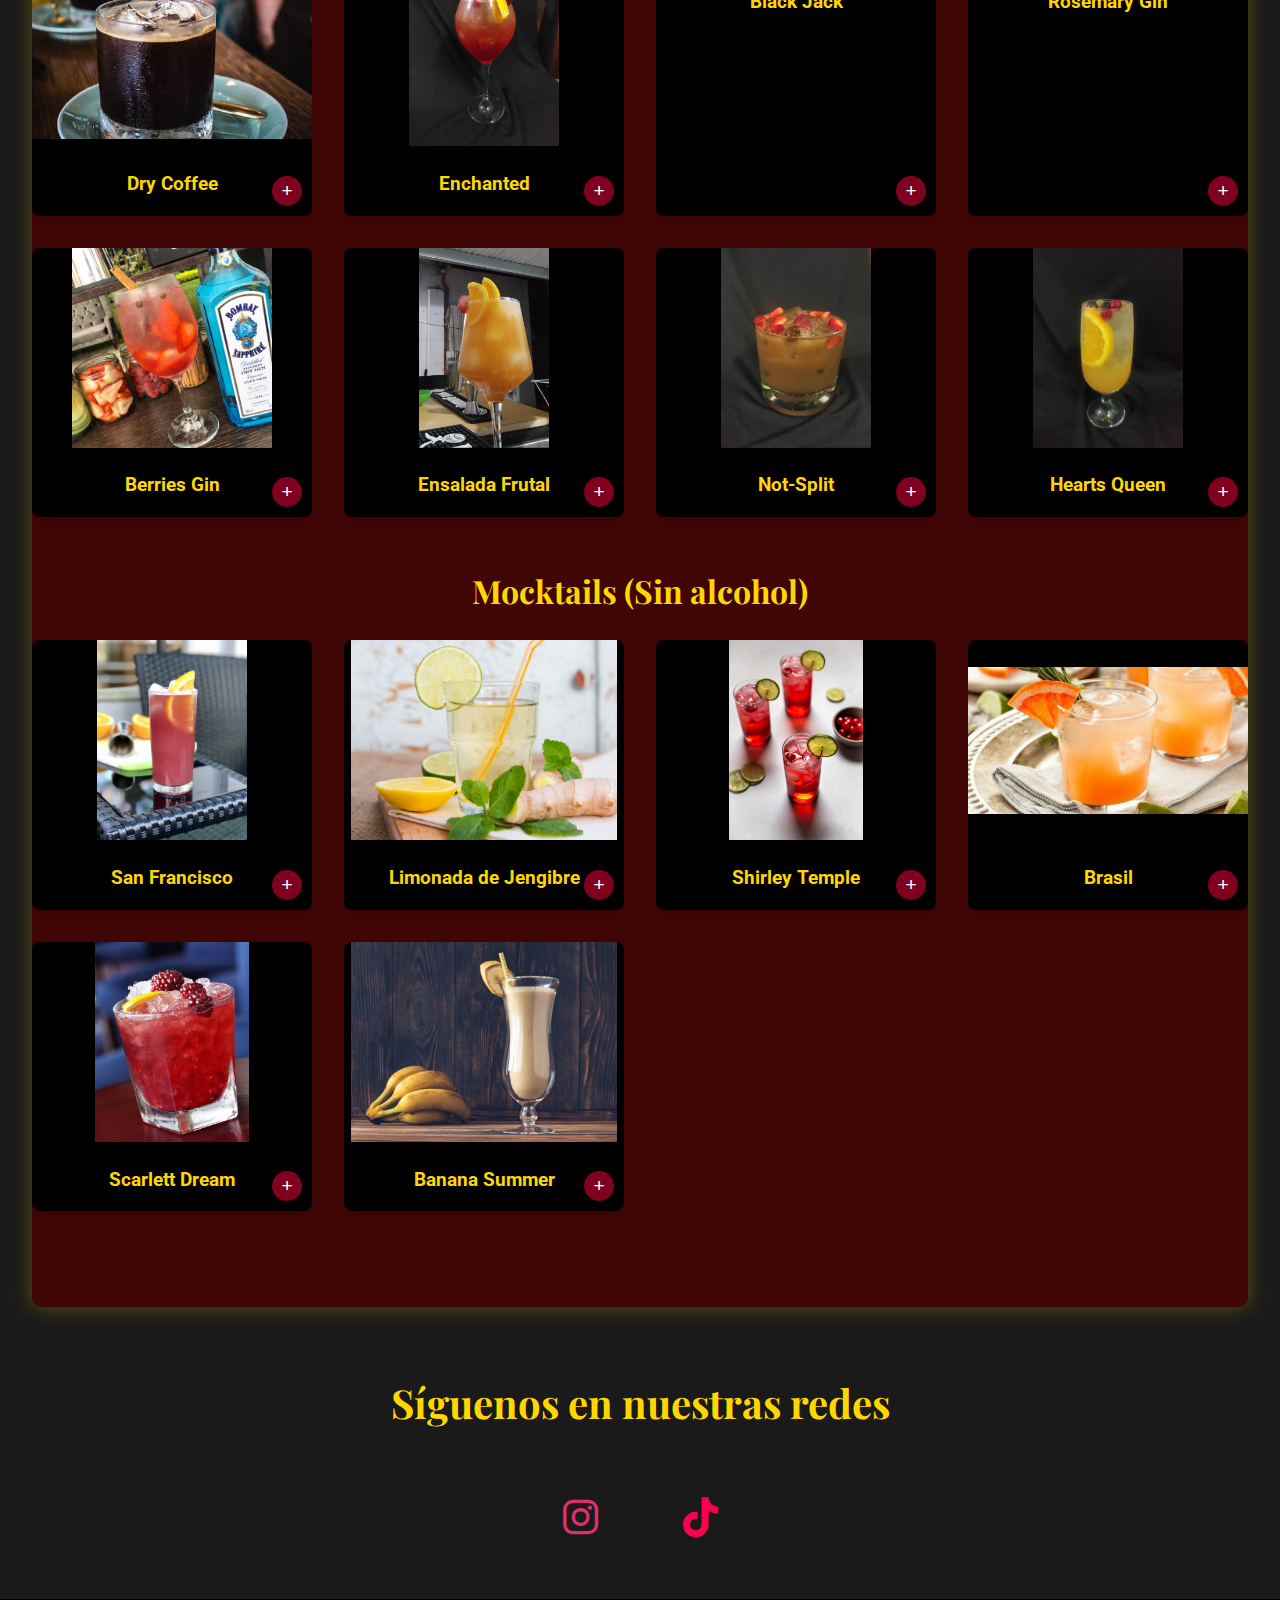
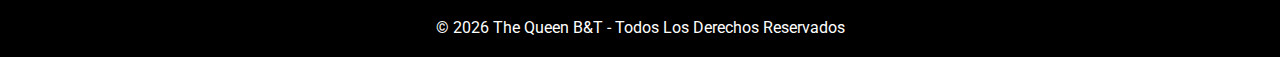
==== commit 1eab7d46: "Update NuestasPropuestas.html" ====
--- a/NuestasPropuestas.html
+++ b/NuestasPropuestas.html
@@ -270,7 +270,7 @@
                         </div>
                     </div>
                     <div class="cocktail animate-card">
-                        <img src="./Imagenes/premium/Negroni.jpg" alt="Negroni">
+                        <img src="./Imagenes/premium/negroni.jpg" alt="Negroni">
                         <h3>Negroni</h3>
                         <button class="toggle-info" aria-label="Ver ingredientes">+</button>
                         <div class="cocktail-info">
@@ -380,7 +380,7 @@
                         </div>
                     </div>
                     <div class="cocktail animate-card">
-                        <img src="./Imagenes/mocktails/Limonada.jpg" alt="Limonada jengibre">
+                        <img src="./Imagenes/mocktails/limonada.jpg" alt="limonada jengibre">
                         <h3>Limonada de Jengibre</h3>
                         <button class="toggle-info" aria-label="Ver ingredientes">+</button>
                         <div class="cocktail-info">
@@ -440,4 +440,4 @@
         <p>&copy; <span id="current-year"></span> The Queen B&T - Todos Los Derechos Reservados</p>
     </footer>
 </body>
-</html>+</html>
